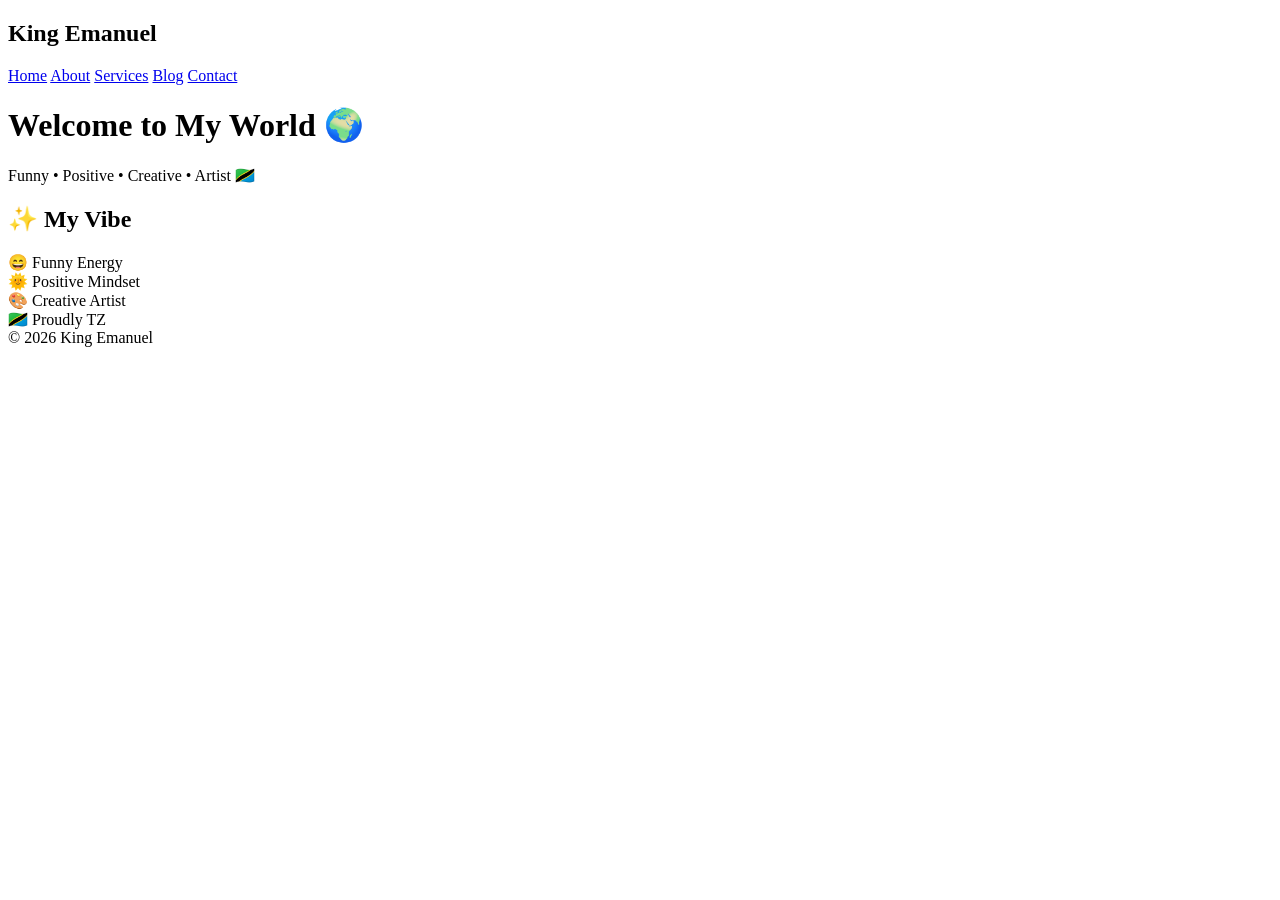
==== index.html @ c57af2db "Add initial HTML structure for the homepage" ====
<!DOCTYPE html>
<html lang="en">
<head>
<meta charset="UTF-8">
<title>King Emanuel | Home</title>
<link rel="stylesheet" href="style.css">
</head>
<body>

<nav>
    <h2>King Emanuel</h2>
    <div>
        <a href="index.html">Home</a>
        <a href="about.html">About</a>
        <a href="services.html">Services</a>
        <a href="blog.html">Blog</a>
        <a href="contact.html">Contact</a>
    </div>
</nav>

<header class="hero">
    <h1>Welcome to My World 🌍</h1>
    <p>Funny • Positive • Creative • Artist 🇹🇿</p>
</header>

<section class="container">
    <h2>✨ My Vibe</h2>
    <div class="grid">
        <div class="card">😄 Funny Energy</div>
        <div class="card">🌞 Positive Mindset</div>
        <div class="card">🎨 Creative Artist</div>
        <div class="card">🇹🇿 Proudly TZ</div>
    </div>
</section>

<footer>© 2026 King Emanuel</footer>

</body>
</html>
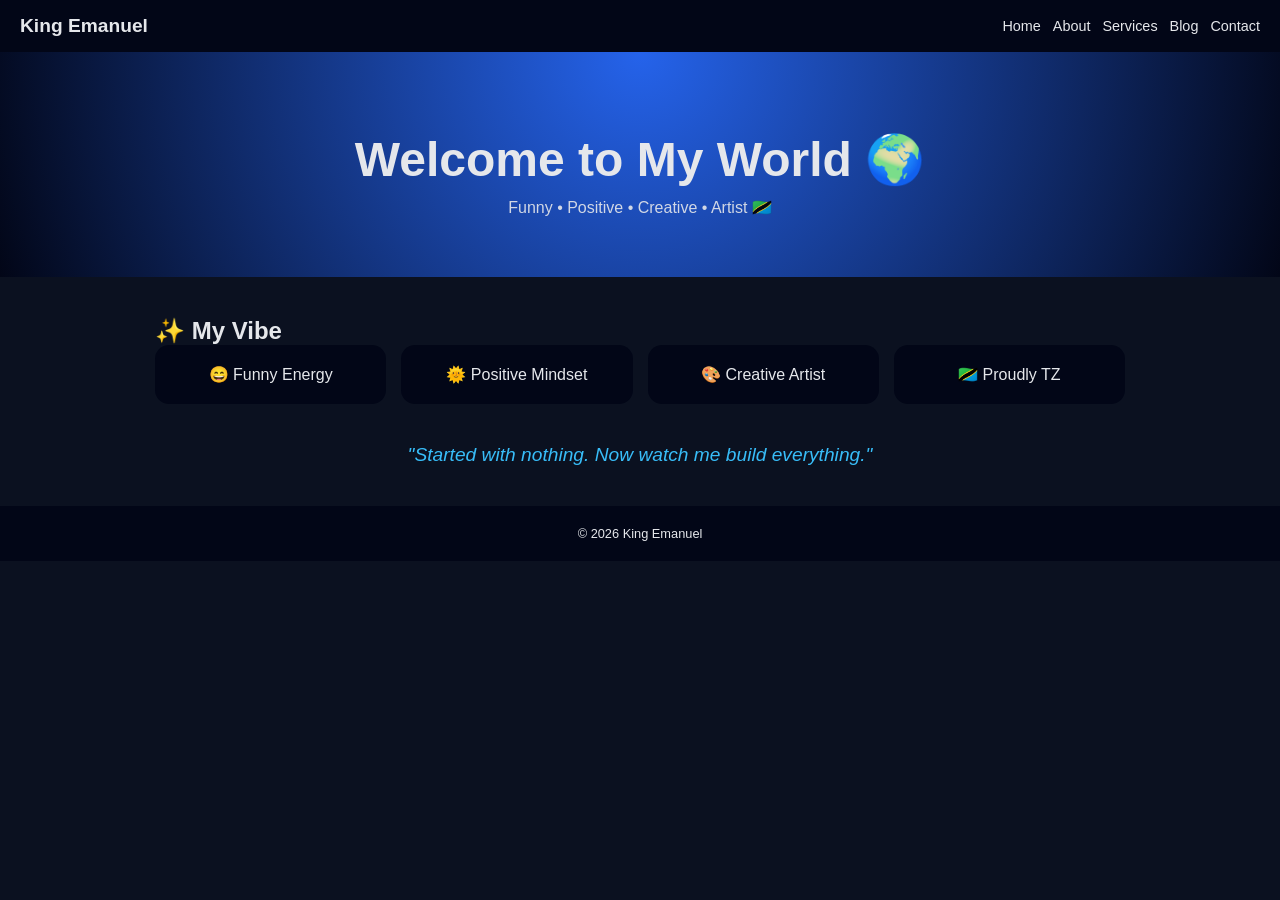
==== commit 621fcce9: "Insert motivational quote in index.html Added a motivational quote to the index.html file." ====
--- a/index.html
+++ b/index.html
@@ -30,7 +30,10 @@
         <div class="card">🌞 Positive Mindset</div>
         <div class="card">🎨 Creative Artist</div>
         <div class="card">🇹🇿 Proudly TZ</div>
-    </div>
+    </div> 
+    <div style="text-align:center; margin-top:40px; font-style:italic; font-size:1.2rem; color:#38bdf8;">
+    "Started with nothing. Now watch me build everything."
+</div>
 </section>
 
 <footer>© 2026 King Emanuel</footer>
--- a/style.css
+++ b/style.css
@@ -0,0 +1,138 @@
+* {
+    margin: 0;
+    padding: 0;
+    box-sizing: border-box;
+}
+
+body {
+    font-family: 'Segoe UI', sans-serif;
+    background: #0b1120;
+    color: #e5e7eb;
+}
+
+/* NAVBAR */
+nav {
+    display: flex;
+    justify-content: space-between;
+    align-items: center;
+    padding: 15px 20px;
+    background: #020617;
+    position: sticky;
+    top: 0;
+}
+
+nav h2 {
+    font-size: 1.2rem;
+}
+
+nav div {
+    display: flex;
+    gap: 12px;
+}
+
+nav a {
+    color: #e5e7eb;
+    text-decoration: none;
+    font-size: 0.9rem;
+}
+
+/* HERO */
+.hero {
+    text-align: center;
+    padding: 80px 20px 60px;
+    background: radial-gradient(circle at top, #2563eb, #020617);
+}
+
+.hero h1 {
+    font-size: 2.2rem;
+}
+
+.hero p {
+    margin-top: 10px;
+    font-size: 1rem;
+    opacity: 0.9;
+}
+
+/* CONTAINER */
+.container {
+    padding: 40px 15px;
+    max-width: 1000px;
+    margin: auto;
+}
+
+/* GRID */
+.grid {
+    display: grid;
+    grid-template-columns: 1fr;
+    gap: 15px;
+}
+
+/* CARDS */
+.card {
+    background: #020617;
+    padding: 20px;
+    border-radius: 14px;
+    text-align: center;
+    transition: 0.3s;
+}
+
+.card:hover {
+    transform: translateY(-5px);
+    box-shadow: 0 0 20px rgba(56,189,248,0.4);
+}
+
+/* BUTTON STYLE */
+.btn {
+    display: inline-block;
+    margin-top: 20px;
+    padding: 12px 22px;
+    background: #2563eb;
+    color: white;
+    border-radius: 25px;
+    text-decoration: none;
+    font-weight: bold;
+}
+
+/* FORM */
+form input, form textarea {
+    width: 100%;
+    padding: 12px;
+    margin-bottom: 15px;
+    border-radius: 8px;
+    border: none;
+}
+
+button {
+    width: 100%;
+    padding: 12px;
+    background: #2563eb;
+    border: none;
+    color: white;
+    border-radius: 8px;
+}
+
+/* FOOTER */
+footer {
+    text-align: center;
+    padding: 20px;
+    background: #020617;
+    font-size: 0.8rem;
+}
+
+/* 🔥 TABLET */
+@media(min-width: 600px) {
+    .grid {
+        grid-template-columns: repeat(2, 1fr);
+    }
+}
+
+/* 🔥 DESKTOP */
+@media(min-width: 900px) {
+    .grid {
+        grid-template-columns: repeat(4, 1fr);
+    }
+
+    .hero h1 {
+        font-size: 3rem;
+    }
+}
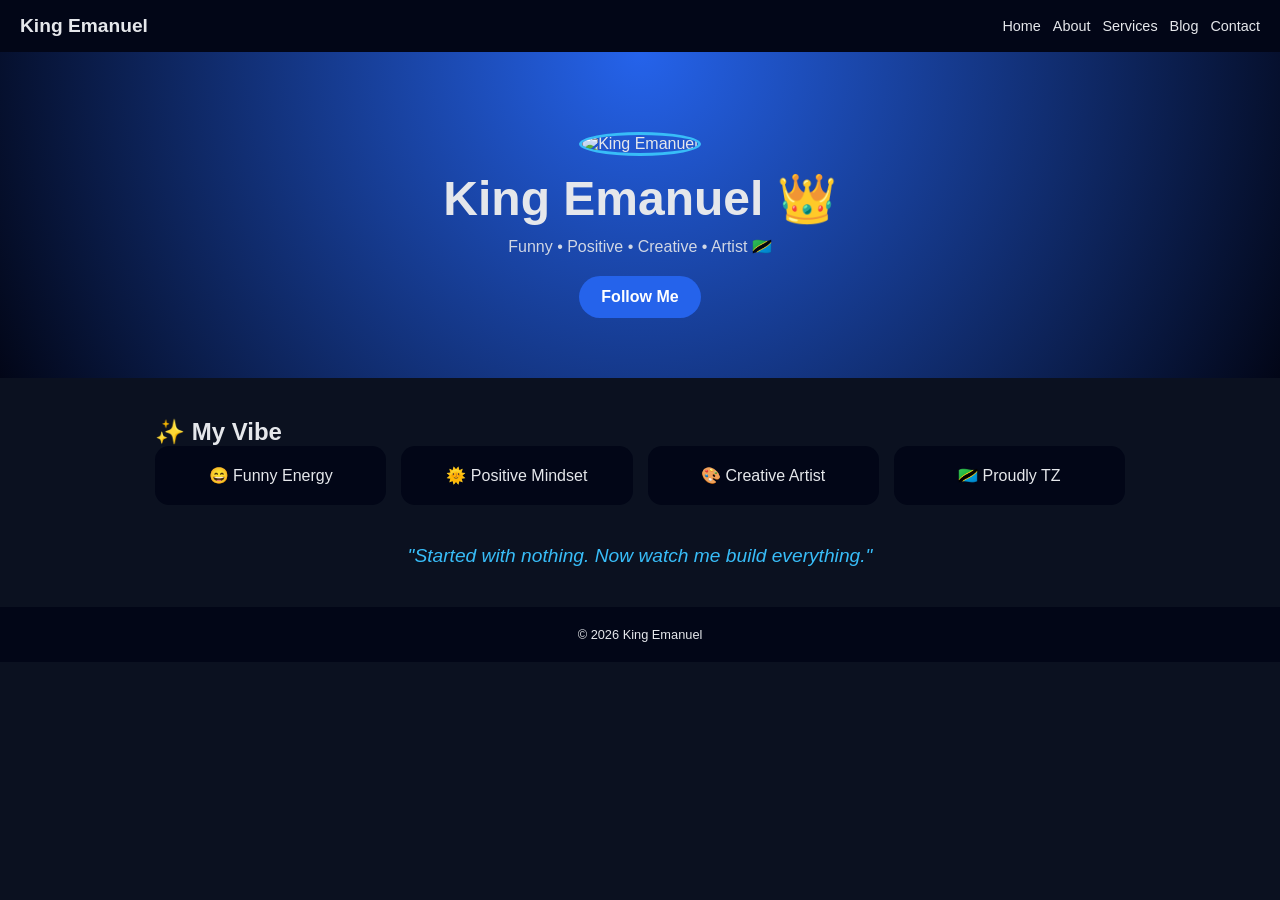
==== commit 8127908c: "Update header with profile image and new title" ====
--- a/index.html
+++ b/index.html
@@ -19,8 +19,15 @@
 </nav>
 
 <header class="hero">
-    <h1>Welcome to My World 🌍</h1>
+
+    <img src="profile.jpg" alt="King Emanuel" 
+    style="width:120px; height:120px; object-fit:cover; border-radius:50%; margin-bottom:15px; border:3px solid #38bdf8;">
+
+    <h1>King Emanuel 👑</h1>
     <p>Funny • Positive • Creative • Artist 🇹🇿</p>
+
+    <a href="https://www.instagram.com/_jesus_cousin_/" class="btn">Follow Me</a>
+
 </header>
 
 <section class="container">
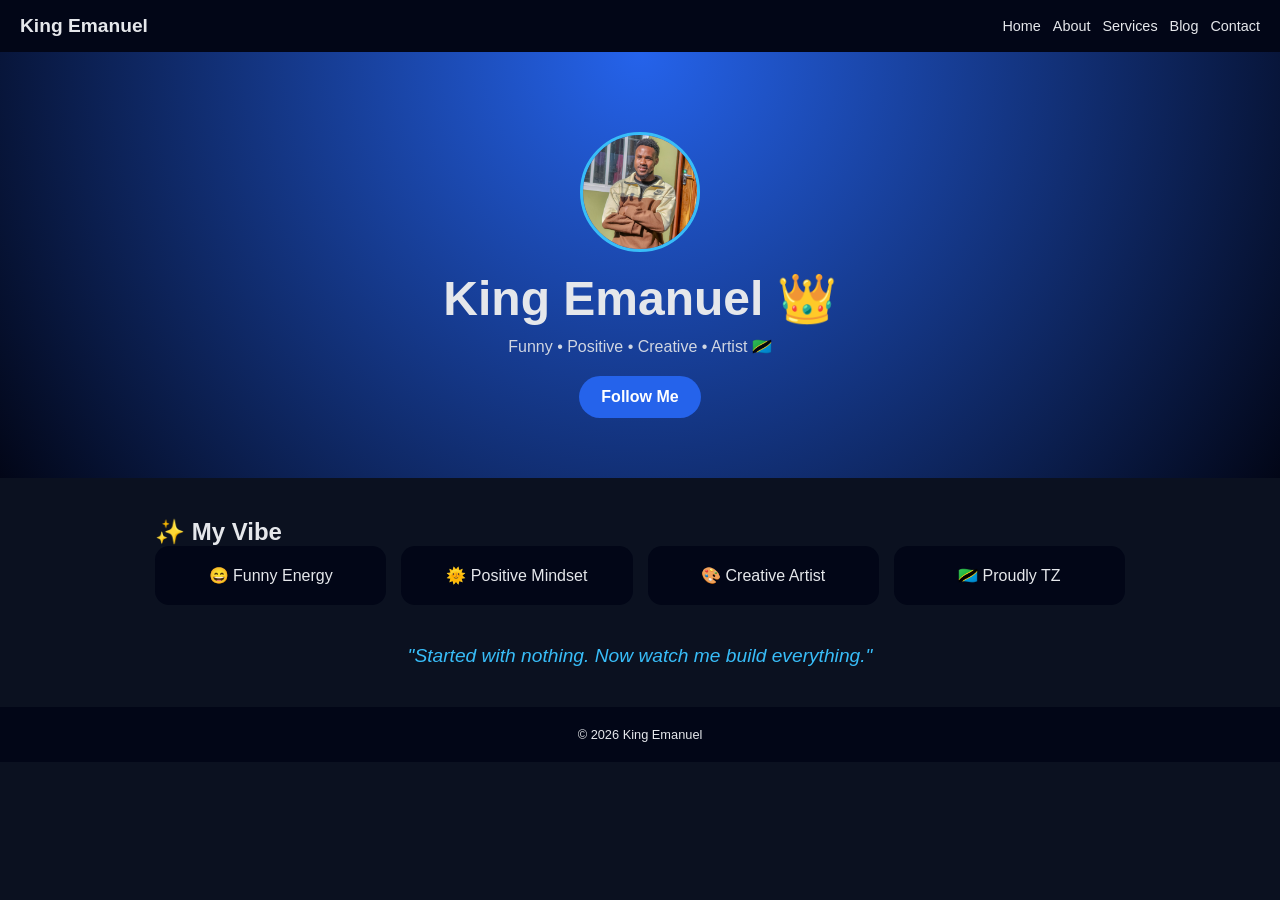
==== commit 78283a6a: "Update profile image source in index.html" ====
--- a/index.html
+++ b/index.html
@@ -20,7 +20,7 @@
 
 <header class="hero">
 
-    <img src="profile.jpg" alt="King Emanuel" 
+    <img src="IMG_1562.JPG" alt="King Emanuel" 
     style="width:120px; height:120px; object-fit:cover; border-radius:50%; margin-bottom:15px; border:3px solid #38bdf8;">
 
     <h1>King Emanuel 👑</h1>
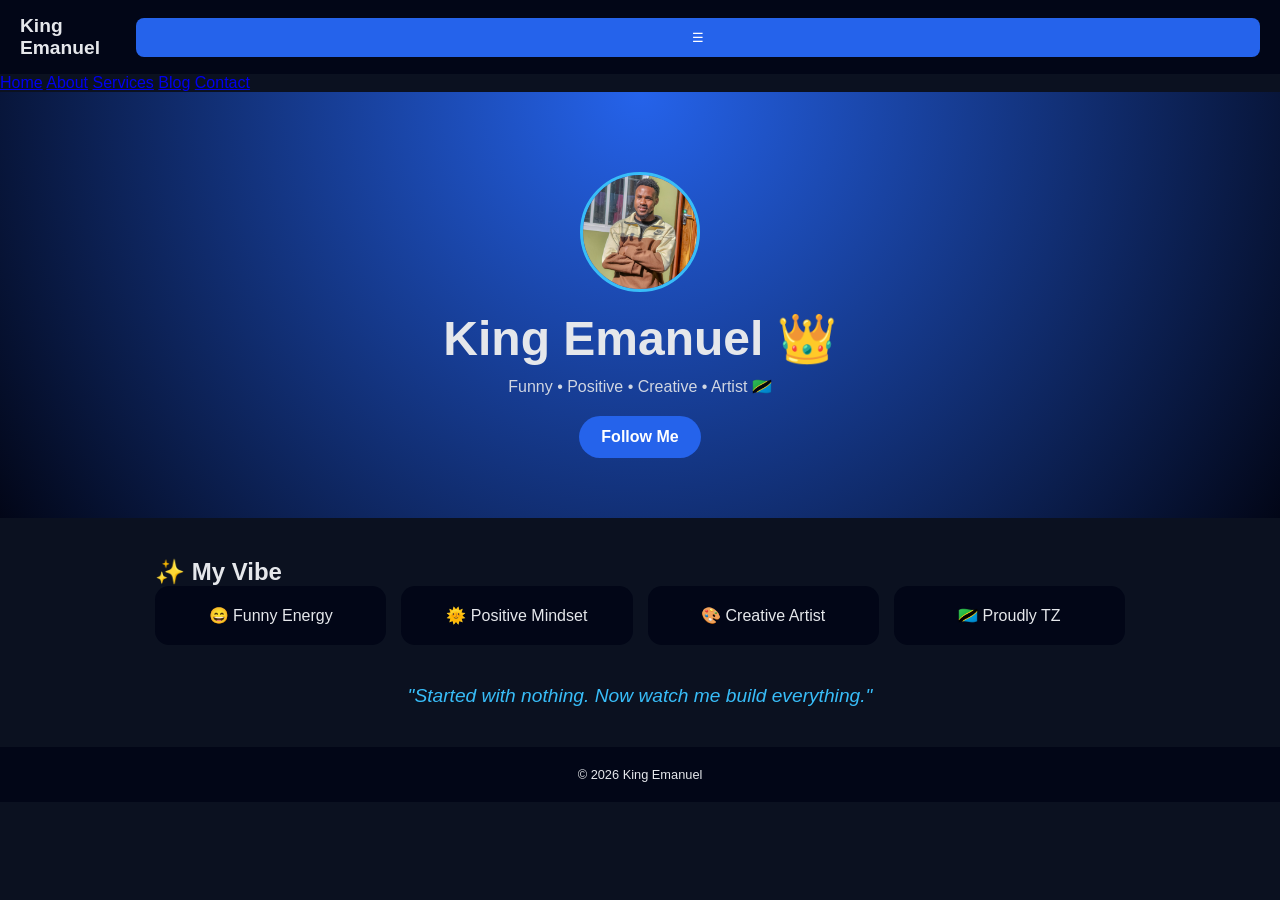
==== commit b0164710: "Add mobile menu toggle button and structure" ====
--- a/index.html
+++ b/index.html
@@ -9,14 +9,16 @@
 
 <nav>
     <h2>King Emanuel</h2>
-    <div>
-        <a href="index.html">Home</a>
-        <a href="about.html">About</a>
-        <a href="services.html">Services</a>
-        <a href="blog.html">Blog</a>
-        <a href="contact.html">Contact</a>
-    </div>
+    <button onclick="toggleMenu()" class="menu-btn">☰</button>
 </nav>
+
+<div id="menu" class="mobile-menu">
+    <a href="index.html">Home</a>
+    <a href="about.html">About</a>
+    <a href="services.html">Services</a>
+    <a href="blog.html">Blog</a>
+    <a href="contact.html">Contact</a>
+</div>
 
 <header class="hero">
 
--- a/style.css
+++ b/style.css
@@ -73,7 +73,11 @@
     padding: 20px;
     border-radius: 14px;
     text-align: center;
-    transition: 0.3s;
+
+    /* 🔥 Animation */
+    opacity: 0;
+    transform: translateY(30px);
+    animation: fadeUp 0.8s ease forwards;
 }
 
 .card:hover {
@@ -136,3 +140,10 @@
         font-size: 3rem;
     }
 }
+@keyframes fadeUp {
+    to {
+        opacity: 1;
+        transform: translateY(0);
+    }
+}
+
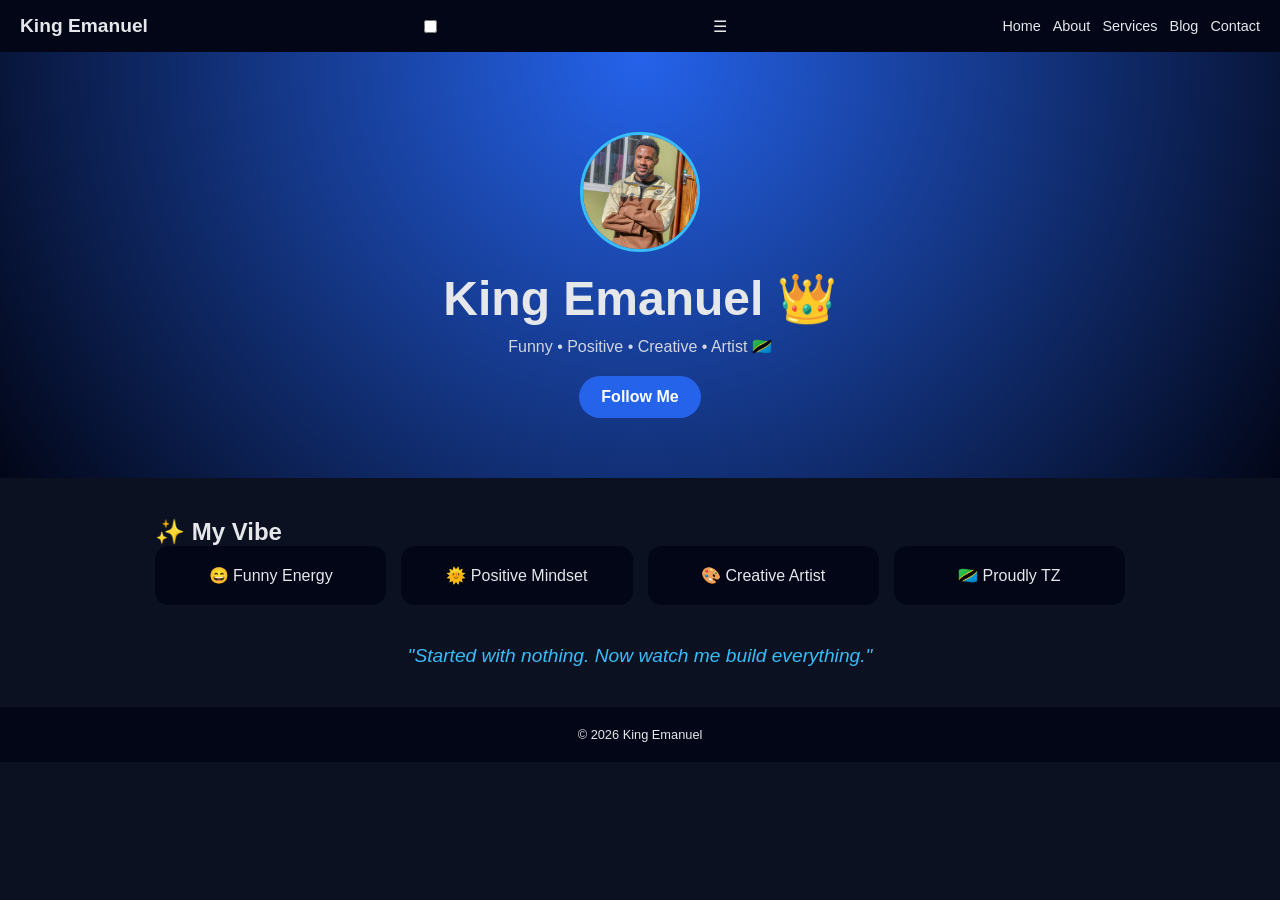
==== commit 559e23b5: "Update index.html" ====
--- a/index.html
+++ b/index.html
@@ -6,19 +6,20 @@
 <link rel="stylesheet" href="style.css">
 </head>
 <body>
-
 <nav>
     <h2>King Emanuel</h2>
-    <button onclick="toggleMenu()" class="menu-btn">☰</button>
+
+    <input type="checkbox" id="menu-toggle">
+    <label for="menu-toggle" class="menu-icon">☰</label>
+
+    <div class="menu">
+        <a href="index.html">Home</a>
+        <a href="about.html">About</a>
+        <a href="services.html">Services</a>
+        <a href="blog.html">Blog</a>
+        <a href="contact.html">Contact</a>
+    </div>
 </nav>
-
-<div id="menu" class="mobile-menu">
-    <a href="index.html">Home</a>
-    <a href="about.html">About</a>
-    <a href="services.html">Services</a>
-    <a href="blog.html">Blog</a>
-    <a href="contact.html">Contact</a>
-</div>
 
 <header class="hero">
 
--- a/style.css
+++ b/style.css
@@ -146,4 +146,30 @@
         transform: translateY(0);
     }
 }
+/* MENU BUTTON */
+.menu-btn {
+    font-size: 1.5rem;
+    background: none;
+    border: none;
+    color: white;
+}
 
+/* MOBILE MENU */
+.mobile-menu {
+    display: none;
+    flex-direction: column;
+    text-align: center;
+    background: #020617;
+}
+
+.mobile-menu a {
+    padding: 15px;
+    border-top: 1px solid #111;
+    color: white;
+    text-decoration: none;
+}
+
+/* SHOW MENU */
+.mobile-menu.show {
+    display: flex;
+}
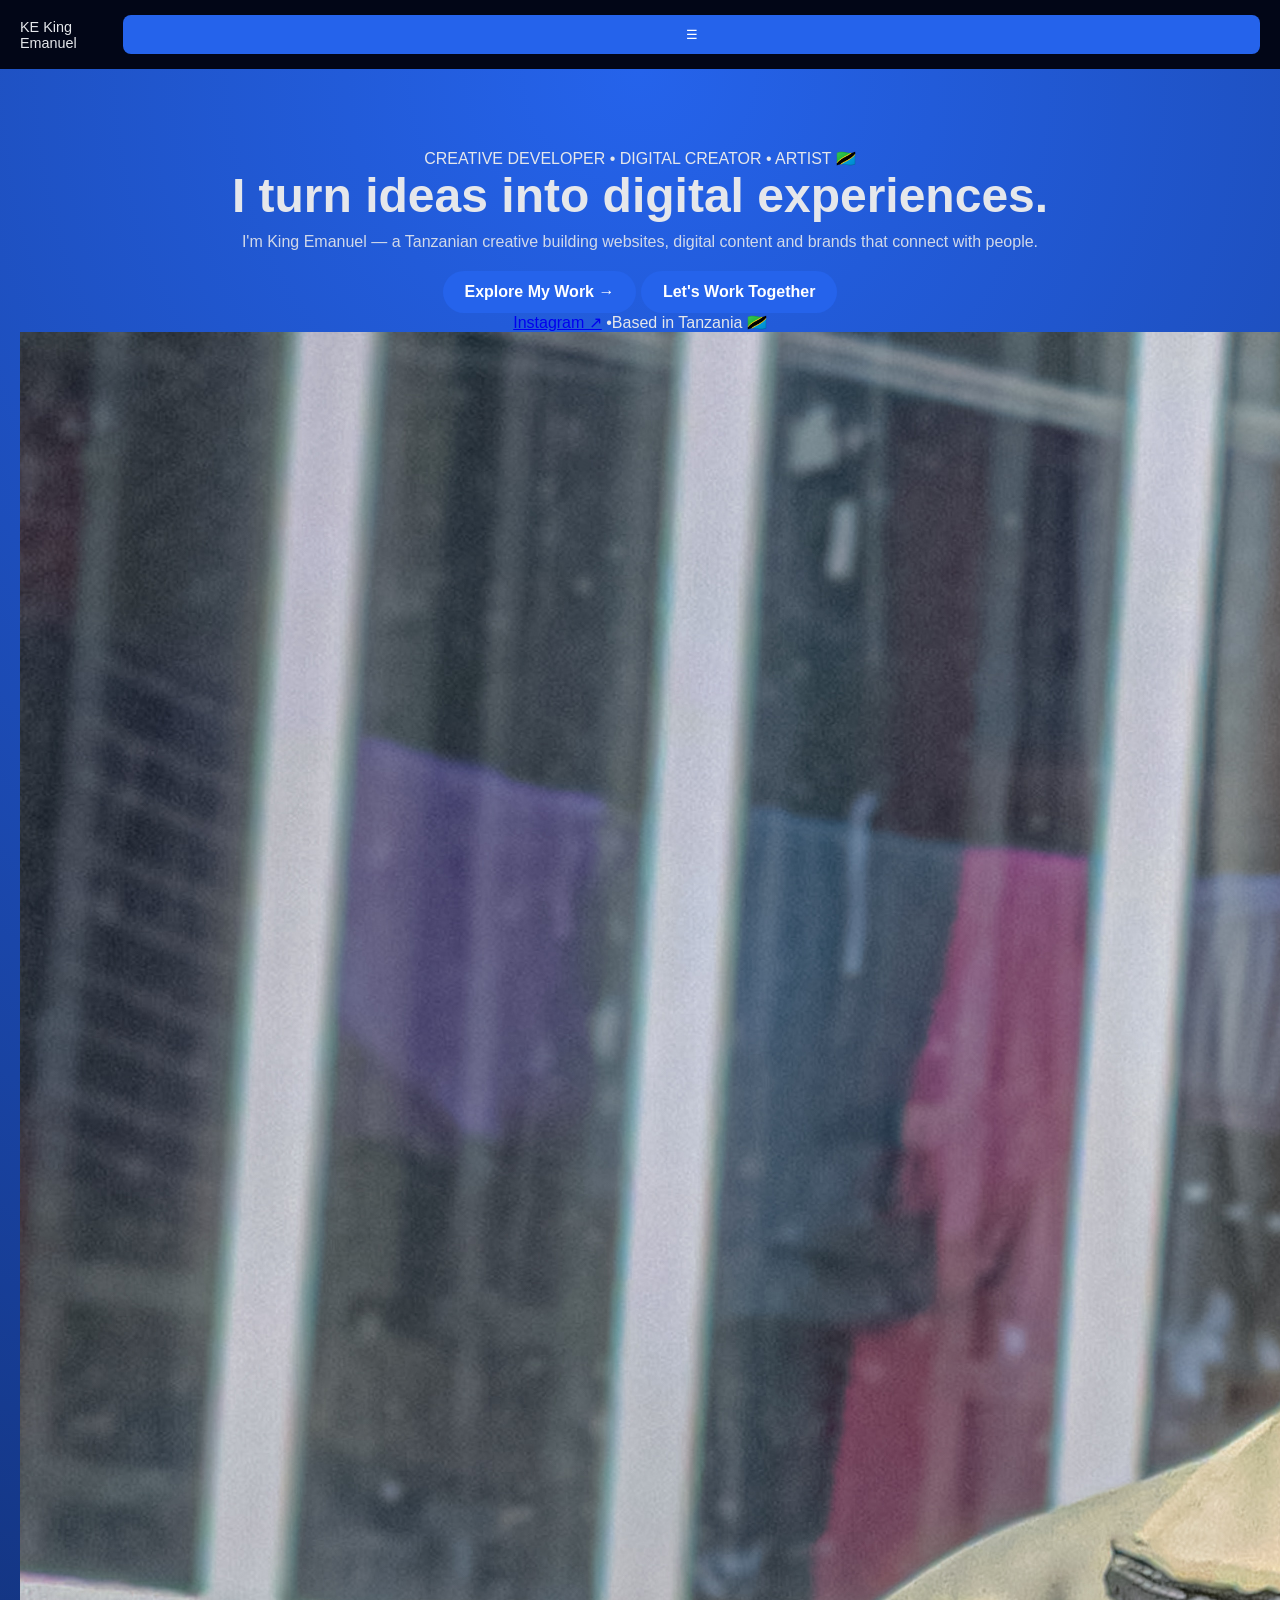
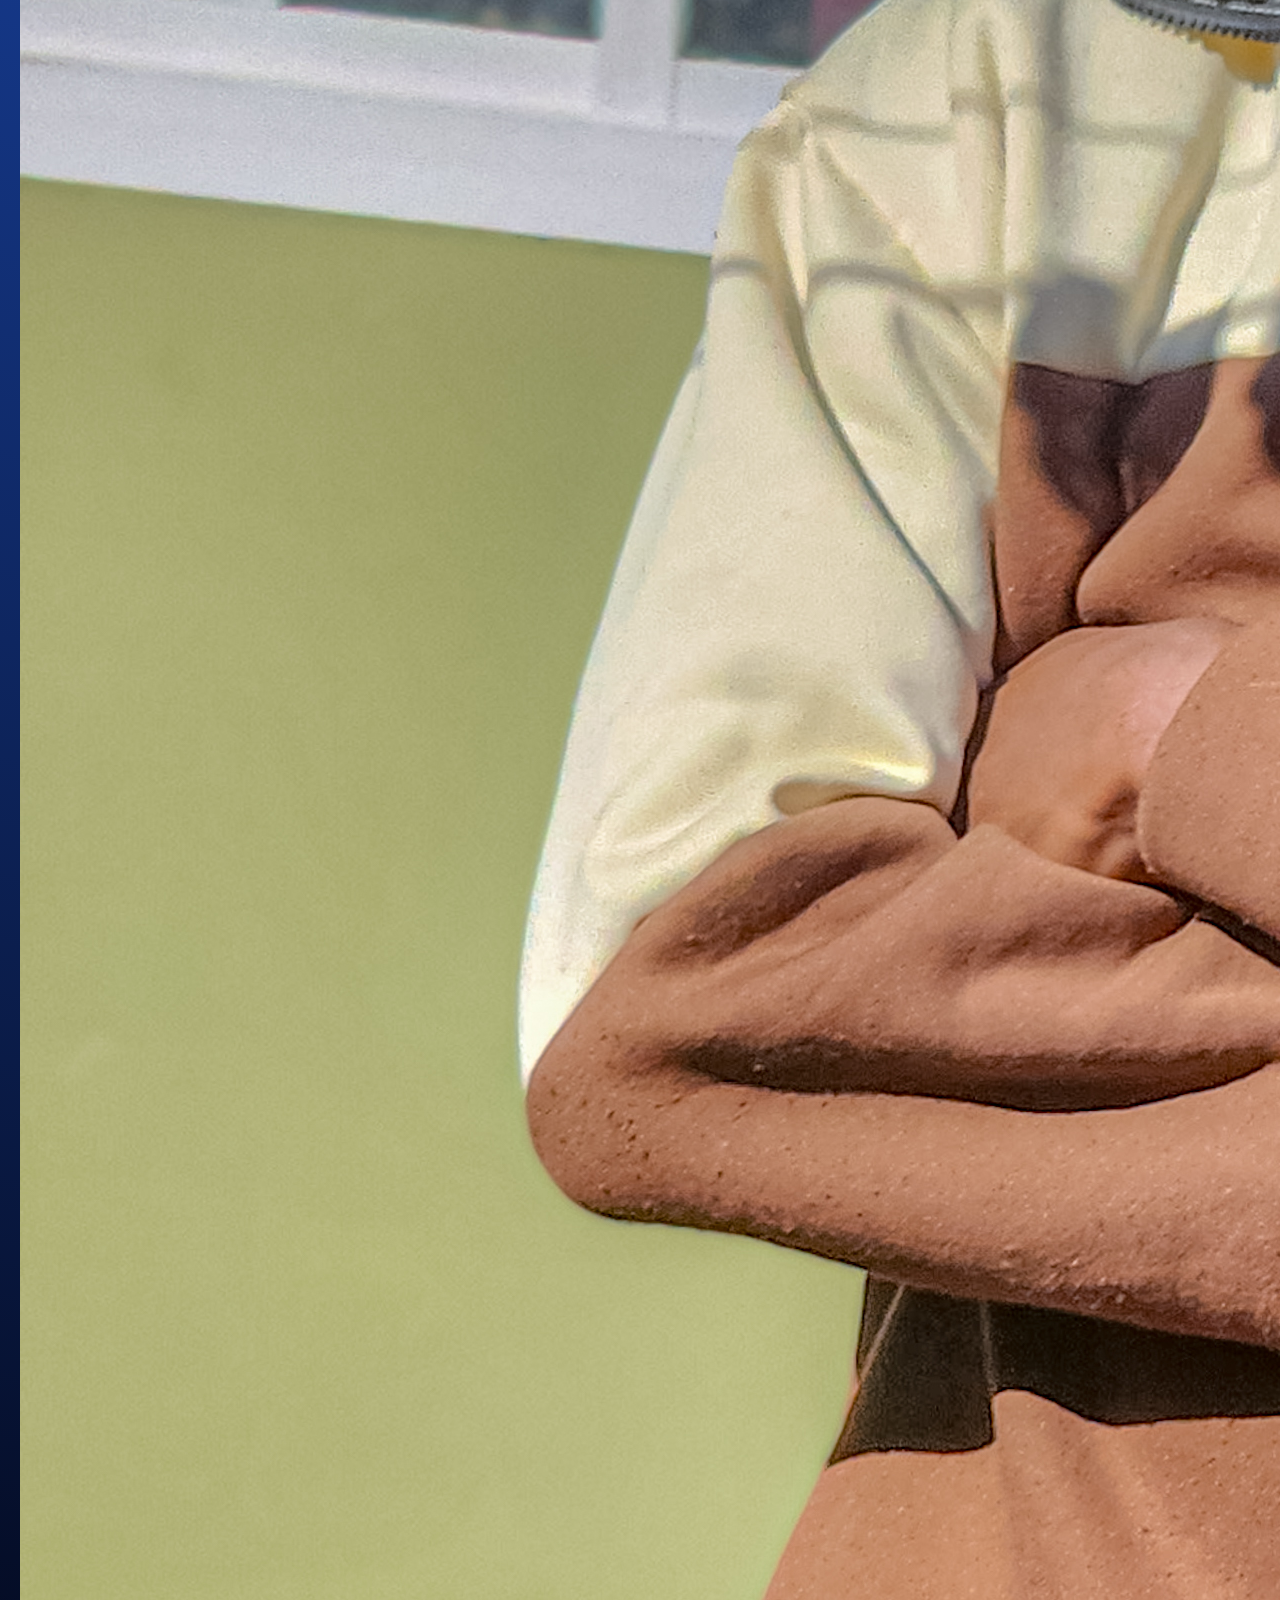
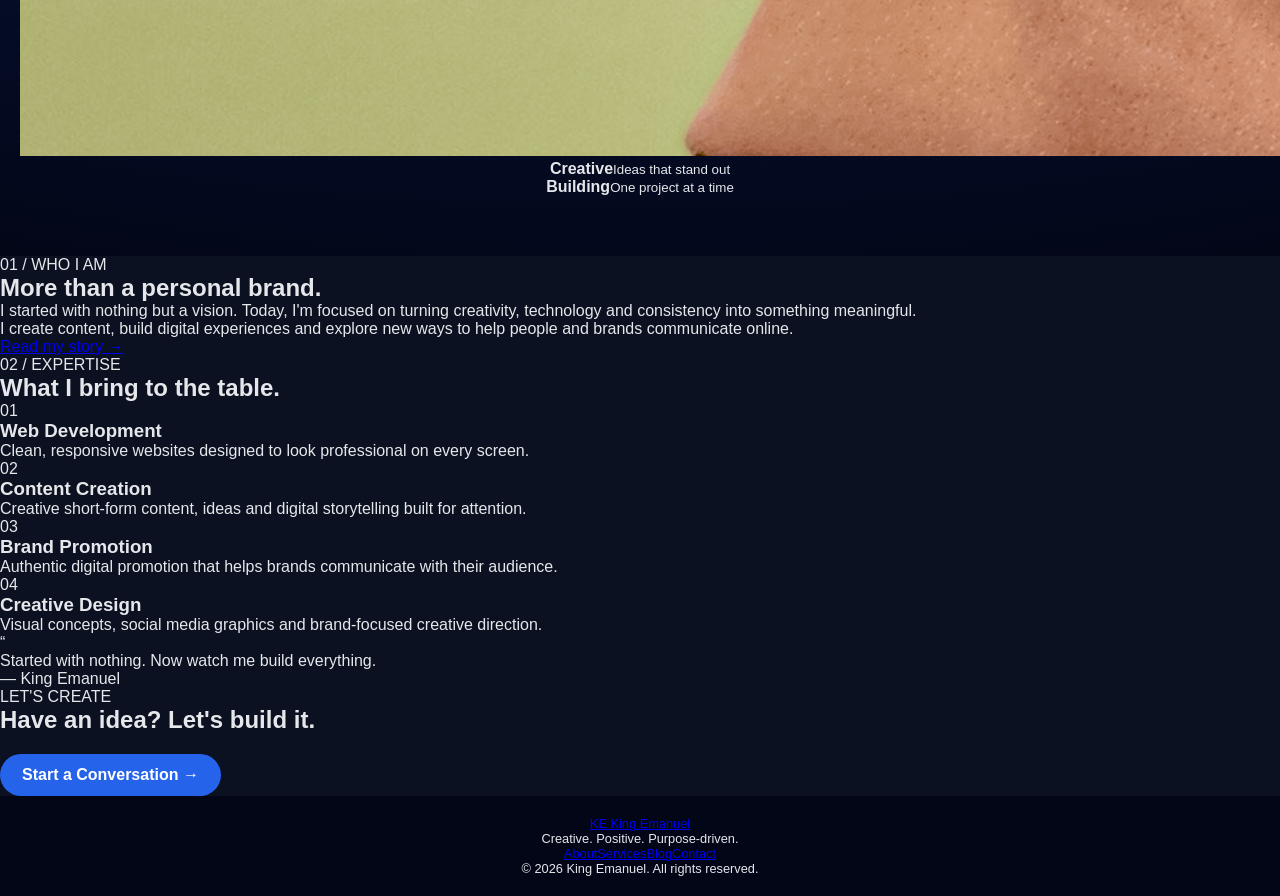
==== commit a2287a8c: "Add files via upload" ====
--- a/index.html
+++ b/index.html
@@ -2,51 +2,102 @@
 <html lang="en">
 <head>
 <meta charset="UTF-8">
-<title>King Emanuel | Home</title>
+<meta name="viewport" content="width=device-width, initial-scale=1.0">
+<meta name="description" content="King Emanuel — Creative Developer, Digital Creator and Artist from Tanzania.">
+<title>King Emanuel | Creative Developer & Digital Creator</title>
+<link rel="preconnect" href="https://fonts.googleapis.com">
+<link rel="preconnect" href="https://fonts.gstatic.com" crossorigin>
+<link href="https://fonts.googleapis.com/css2?family=Inter:wght@400;500;600;700;800&display=swap" rel="stylesheet">
 <link rel="stylesheet" href="style.css">
 </head>
 <body>
-<nav>
-    <h2>King Emanuel</h2>
 
-    <input type="checkbox" id="menu-toggle">
-    <label for="menu-toggle" class="menu-icon">☰</label>
-
-    <div class="menu">
-        <a href="index.html">Home</a>
-        <a href="about.html">About</a>
-        <a href="services.html">Services</a>
-        <a href="blog.html">Blog</a>
-        <a href="contact.html">Contact</a>
-    </div>
+<nav class="navbar">
+  <a class="brand" href="index.html"><span>KE</span> King Emanuel</a>
+  <button class="menu-toggle" aria-label="Open navigation" aria-expanded="false">☰</button>
+  <div class="menu">
+    <a class="active" href="index.html">Home</a>
+    <a href="about.html">About</a>
+    <a href="services.html">Services</a>
+    <a href="blog.html">Blog</a>
+    <a class="nav-cta" href="contact.html">Let's Talk</a>
+  </div>
 </nav>
 
-<header class="hero">
+<main>
+<section class="hero">
+  <div class="hero-content reveal">
+    <div class="eyebrow">CREATIVE DEVELOPER • DIGITAL CREATOR • ARTIST 🇹🇿</div>
+    <h1>I turn <span>ideas</span> into digital experiences.</h1>
+    <p class="hero-text">I'm King Emanuel — a Tanzanian creative building websites, digital content and brands that connect with people.</p>
+    <div class="hero-actions">
+      <a href="services.html" class="btn btn-primary">Explore My Work <span>→</span></a>
+      <a href="contact.html" class="btn btn-secondary">Let's Work Together</a>
+    </div>
+    <div class="hero-social">
+      <a href="https://www.instagram.com/_jesus_cousin_/" target="_blank" rel="noopener">Instagram ↗</a>
+      <span>•</span><span>Based in Tanzania 🇹🇿</span>
+    </div>
+  </div>
 
-    <img src="IMG_1562.JPG" alt="King Emanuel" 
-    style="width:120px; height:120px; object-fit:cover; border-radius:50%; margin-bottom:15px; border:3px solid #38bdf8;">
-
-    <h1>King Emanuel 👑</h1>
-    <p>Funny • Positive • Creative • Artist 🇹🇿</p>
-
-    <a href="https://www.instagram.com/_jesus_cousin_/" class="btn">Follow Me</a>
-
-</header>
-
-<section class="container">
-    <h2>✨ My Vibe</h2>
-    <div class="grid">
-        <div class="card">😄 Funny Energy</div>
-        <div class="card">🌞 Positive Mindset</div>
-        <div class="card">🎨 Creative Artist</div>
-        <div class="card">🇹🇿 Proudly TZ</div>
-    </div> 
-    <div style="text-align:center; margin-top:40px; font-style:italic; font-size:1.2rem; color:#38bdf8;">
-    "Started with nothing. Now watch me build everything."
-</div>
+  <div class="hero-visual reveal">
+    <div class="glow"></div>
+    <div class="profile-ring">
+      <img src="IMG_1562.JPG" alt="King Emanuel">
+    </div>
+    <div class="floating-card card-one"><strong>Creative</strong><small>Ideas that stand out</small></div>
+    <div class="floating-card card-two"><strong>Building</strong><small>One project at a time</small></div>
+  </div>
 </section>
 
-<footer>© 2026 King Emanuel</footer>
+<section class="section intro">
+  <div class="section-heading reveal">
+    <span class="section-label">01 / WHO I AM</span>
+    <h2>More than a personal brand.</h2>
+  </div>
+  <div class="two-column">
+    <p class="lead reveal">I started with nothing but a vision. Today, I'm focused on turning creativity, technology and consistency into something meaningful.</p>
+    <div class="reveal">
+      <p>I create content, build digital experiences and explore new ways to help people and brands communicate online.</p>
+      <a class="text-link" href="about.html">Read my story →</a>
+    </div>
+  </div>
+</section>
 
+<section class="section dark-section">
+  <div class="section-heading reveal">
+    <span class="section-label">02 / EXPERTISE</span>
+    <h2>What I bring to the table.</h2>
+  </div>
+  <div class="service-grid">
+    <article class="service-card reveal"><span class="number">01</span><h3>Web Development</h3><p>Clean, responsive websites designed to look professional on every screen.</p></article>
+    <article class="service-card reveal"><span class="number">02</span><h3>Content Creation</h3><p>Creative short-form content, ideas and digital storytelling built for attention.</p></article>
+    <article class="service-card reveal"><span class="number">03</span><h3>Brand Promotion</h3><p>Authentic digital promotion that helps brands communicate with their audience.</p></article>
+    <article class="service-card reveal"><span class="number">04</span><h3>Creative Design</h3><p>Visual concepts, social media graphics and brand-focused creative direction.</p></article>
+  </div>
+</section>
+
+<section class="section quote-section">
+  <div class="quote-mark">“</div>
+  <blockquote>Started with nothing. Now watch me build everything.</blockquote>
+  <p>— King Emanuel</p>
+</section>
+
+<section class="section cta-section reveal">
+  <div>
+    <span class="section-label">LET'S CREATE</span>
+    <h2>Have an idea? Let's build it.</h2>
+  </div>
+  <a href="contact.html" class="btn btn-primary">Start a Conversation →</a>
+</section>
+</main>
+
+<footer>
+  <div><a class="brand" href="index.html"><span>KE</span> King Emanuel</a><p>Creative. Positive. Purpose-driven.</p></div>
+  <div class="footer-links"><a href="about.html">About</a><a href="services.html">Services</a><a href="blog.html">Blog</a><a href="contact.html">Contact</a></div>
+  <div class="copyright">© 2026 King Emanuel. All rights reserved.</div>
+</footer>
+
+<script src="script.js"></script>
 </body>
 </html>
--- a/style.css
+++ b/style.css
@@ -146,30 +146,32 @@
         transform: translateY(0);
     }
 }
-/* MENU BUTTON */
-.menu-btn {
-    font-size: 1.5rem;
-    background: none;
-    border: none;
-    color: white;
+/* hide checkbox */
+#menu-toggle {
+    display: none;
 }
 
-/* MOBILE MENU */
-.mobile-menu {
+/* menu icon */
+.menu-icon {
+    font-size: 1.5rem;
+    cursor: pointer;
+}
+
+/* menu hidden by default */
+.menu {
     display: none;
     flex-direction: column;
+    background: #020617;
     text-align: center;
-    background: #020617;
 }
 
-.mobile-menu a {
+/* show when clicked */
+#menu-toggle:checked + .menu-icon + .menu {
+    display: flex;
+}
+
+.menu a {
     padding: 15px;
-    border-top: 1px solid #111;
     color: white;
     text-decoration: none;
 }
-
-/* SHOW MENU */
-.mobile-menu.show {
-    display: flex;
-}
